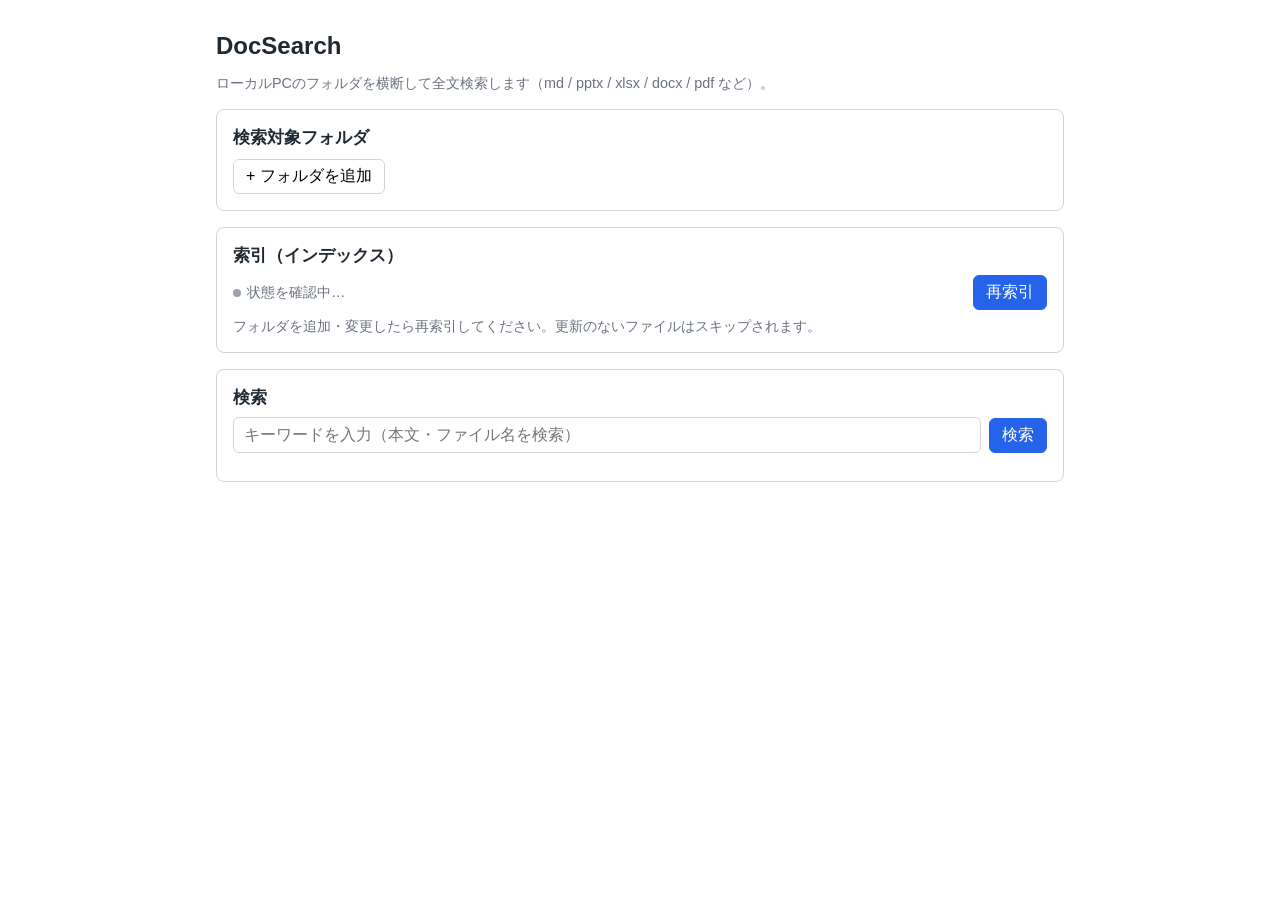
==== app/src/main/resources/static/index.html @ 561de0df "[2026/06/21]ローカル全文検索アプリ（Lucene + Tika）の実装と JRE 同梱配布" ====
<!DOCTYPE html>
<html lang="ja">
<head>
    <meta charset="UTF-8">
    <meta name="viewport" content="width=device-width, initial-scale=1.0">
    <title>DocSearch</title>
    <style>
        :root { --border: #d1d5db; --muted: #6b7280; --accent: #2563eb; --bg: #f9fafb; }
        * { box-sizing: border-box; }
        body {
            font-family: "Segoe UI", "Yu Gothic UI", sans-serif;
            max-width: 880px; margin: 32px auto; padding: 0 16px; color: #1f2933;
        }
        h1 { font-size: 1.5rem; margin-bottom: 4px; }
        h2 { font-size: 1.05rem; margin: 0 0 8px; }
        .muted { color: var(--muted); font-size: 0.9rem; }
        section { border: 1px solid var(--border); border-radius: 8px; padding: 16px; margin-top: 16px; }
        button {
            font: inherit; padding: 6px 12px; border: 1px solid var(--border);
            border-radius: 6px; background: #fff; cursor: pointer;
        }
        button:hover { background: var(--bg); }
        button:disabled { opacity: 0.5; cursor: default; }
        button.primary { background: var(--accent); color: #fff; border-color: var(--accent); }
        button.primary:hover { filter: brightness(1.05); }
        .folder-list { list-style: none; padding: 0; margin: 0 0 10px; }
        .folder-list li {
            display: flex; align-items: center; justify-content: space-between;
            padding: 8px 10px; border: 1px solid var(--border); border-radius: 6px; margin-bottom: 6px;
        }
        .folder-list code { font-size: 0.9rem; word-break: break-all; }
        .row { display: flex; gap: 8px; align-items: center; }
        .search-row input[type=text] {
            flex: 1; font: inherit; padding: 8px 10px; border: 1px solid var(--border); border-radius: 6px;
        }
        .index-bar { display: flex; align-items: center; justify-content: space-between; gap: 12px; flex-wrap: wrap; }
        .hint { color: var(--muted); font-size: 0.85rem; margin: 8px 0 0; }
        .badge { display:inline-block; background:#eef2ff; color:#3730a3; border-radius: 10px; padding: 1px 8px; font-size: 0.8rem; }
        .dot { display:inline-block; width:8px; height:8px; border-radius:50%; background:#9ca3af; margin-right:6px; }
        .dot.busy { background:#f59e0b; animation: pulse 1s infinite; }
        .dot.ready { background:#16a34a; }
        @keyframes pulse { 0%,100%{opacity:1} 50%{opacity:0.3} }

        .results { list-style: none; padding: 0; margin: 12px 0 0; }
        .results li { padding: 12px 0; border-bottom: 1px solid var(--border); }
        .results .name { font-weight: 600; word-break: break-all; }
        .results .snippet { margin: 4px 0; color: #374151; font-size: 0.9rem; line-height: 1.5; }
        .results .snippet mark { background: #fde68a; padding: 0 1px; }
        .results .meta { color: var(--muted); font-size: 0.82rem; word-break: break-all; }

        /* modal */
        .overlay { position: fixed; inset: 0; background: rgba(0,0,0,0.4); display: none; align-items: center; justify-content: center; }
        .overlay.open { display: flex; }
        .modal { background: #fff; width: min(640px, 92vw); max-height: 80vh; border-radius: 10px; display: flex; flex-direction: column; overflow: hidden; }
        .modal header { padding: 14px 16px; border-bottom: 1px solid var(--border); }
        .modal .current { font-size: 0.85rem; color: var(--muted); word-break: break-all; }
        .modal .body { overflow: auto; padding: 8px 16px; flex: 1; }
        .modal footer { padding: 12px 16px; border-top: 1px solid var(--border); display: flex; justify-content: space-between; gap: 8px; }
        .dir-list { list-style: none; padding: 0; margin: 0; }
        .dir-list li { padding: 8px 6px; border-radius: 6px; cursor: pointer; }
        .dir-list li:hover { background: var(--bg); }
        .empty { color: var(--muted); padding: 12px 6px; }
    </style>
</head>
<body>
    <h1>DocSearch</h1>
    <p class="muted">ローカルPCのフォルダを横断して全文検索します（md / pptx / xlsx / docx / pdf など）。</p>

    <section>
        <h2>検索対象フォルダ</h2>
        <ul id="folderList" class="folder-list"></ul>
        <p id="noFolders" class="hint" hidden>まだ対象フォルダがありません。「フォルダを追加」から選択してください。</p>
        <button id="addFolderBtn">+ フォルダを追加</button>
    </section>

    <section>
        <h2>索引（インデックス）</h2>
        <div class="index-bar">
            <div id="indexStatus" class="muted"><span class="dot"></span>状態を確認中…</div>
            <button id="reindexBtn" class="primary">再索引</button>
        </div>
        <p class="hint">フォルダを追加・変更したら再索引してください。更新のないファイルはスキップされます。</p>
    </section>

    <section>
        <h2>検索</h2>
        <div class="row search-row">
            <input id="searchInput" type="text" placeholder="キーワードを入力（本文・ファイル名を検索）" autocomplete="off">
            <button id="searchBtn" class="primary">検索</button>
        </div>
        <p id="searchStatus" class="hint"></p>
        <ul id="results" class="results"></ul>
    </section>

    <!-- ディレクトリブラウザ -->
    <div id="overlay" class="overlay">
        <div class="modal">
            <header>
                <strong>フォルダを選択</strong>
                <div id="modalCurrent" class="current">ドライブを選択してください</div>
            </header>
            <div class="body">
                <ul id="dirList" class="dir-list"></ul>
            </div>
            <footer>
                <button id="upBtn">↑ 上へ</button>
                <span style="flex:1"></span>
                <button id="cancelBtn">キャンセル</button>
                <button id="selectBtn" class="primary" disabled>このフォルダを追加</button>
            </footer>
        </div>
    </div>

    <script>
        const $ = (id) => document.getElementById(id);
        let folders = [];
        let browseCurrent = "";
        let browseParent = "";
        let statusTimer = null;

        // ---- 設定（対象フォルダ） ----
        async function loadFolders() {
            const data = await (await fetch("/api/settings")).json();
            folders = data.folders || [];
            renderFolders();
        }
        async function saveFolders() {
            const res = await fetch("/api/settings", {
                method: "PUT", headers: { "Content-Type": "application/json" },
                body: JSON.stringify({ folders })
            });
            folders = (await res.json()).folders || [];
            renderFolders();
        }
        function renderFolders() {
            const list = $("folderList");
            list.innerHTML = "";
            $("noFolders").hidden = folders.length > 0;
            folders.forEach((path, i) => {
                const li = document.createElement("li");
                const code = document.createElement("code");
                code.textContent = path;
                const btn = document.createElement("button");
                btn.textContent = "削除";
                btn.onclick = () => { folders.splice(i, 1); saveFolders(); };
                li.append(code, btn);
                list.appendChild(li);
            });
        }

        // ---- 索引状態 ----
        async function loadStatus() {
            try {
                const s = await (await fetch("/api/index/status")).json();
                renderStatus(s);
                if (s.indexing) {
                    if (!statusTimer) statusTimer = setInterval(loadStatus, 1500);
                    $("reindexBtn").disabled = true;
                } else {
                    if (statusTimer) { clearInterval(statusTimer); statusTimer = null; }
                    $("reindexBtn").disabled = false;
                }
            } catch { /* ignore */ }
        }
        function renderStatus(s) {
            const el = $("indexStatus");
            if (s.indexing) {
                el.innerHTML = `<span class="dot busy"></span>索引作成中…（${s.docCount} 件）`;
                return;
            }
            const last = s.lastIndexedEpochMs ? "最終索引 " + fmtDate(s.lastIndexedEpochMs) : "未索引";
            el.innerHTML = `<span class="dot ready"></span>索引済み ${s.docCount} 件 ・ ${last}`;
        }
        async function reindex() {
            const res = await fetch("/api/index/reindex", { method: "POST" });
            if (!res.ok) {
                const err = await res.json().catch(() => ({}));
                alert(err.error || "再索引を開始できませんでした");
                return;
            }
            loadStatus();
        }

        // ---- ディレクトリブラウザ ----
        async function browse(path) {
            const url = path ? `/api/browse?path=${encodeURIComponent(path)}` : "/api/browse";
            const res = await fetch(url);
            if (!res.ok) {
                const err = await res.json().catch(() => ({}));
                alert(err.error || "フォルダを開けませんでした");
                return;
            }
            const data = await res.json();
            browseCurrent = data.current || "";
            browseParent = data.parent || "";
            $("modalCurrent").textContent = browseCurrent || "ドライブを選択してください";
            $("selectBtn").disabled = !browseCurrent;
            $("upBtn").disabled = !browseCurrent;

            const dirList = $("dirList");
            dirList.innerHTML = "";
            const entries = data.entries || [];
            if (entries.length === 0) {
                const li = document.createElement("li");
                li.className = "empty";
                li.textContent = "（サブフォルダはありません）";
                dirList.appendChild(li);
            }
            entries.forEach((entry) => {
                const li = document.createElement("li");
                li.textContent = "📁 " + entry.name;
                li.onclick = () => browse(entry.path);
                dirList.appendChild(li);
            });
        }
        function openModal() { $("overlay").classList.add("open"); browse(""); }
        function closeModal() { $("overlay").classList.remove("open"); }

        // ---- 検索 ----
        async function runSearch() {
            const q = $("searchInput").value.trim();
            if (!q) { $("searchStatus").textContent = "検索語を入力してください。"; $("results").innerHTML = ""; return; }
            $("searchStatus").textContent = "検索中…";
            const res = await fetch(`/api/search?q=${encodeURIComponent(q)}`);
            if (!res.ok) {
                const err = await res.json().catch(() => ({}));
                $("searchStatus").textContent = err.error || "検索に失敗しました";
                return;
            }
            renderResults(await res.json());
        }
        function renderResults(data) {
            const hits = data.hits || [];
            let status = `${data.total} 件ヒット`;
            if (data.total >= data.limit) status += `（上限 ${data.limit} 件で打ち切り）`;
            $("searchStatus").innerHTML = `<span class="badge">${status}</span>`;
            const list = $("results");
            list.innerHTML = "";
            if (hits.length === 0) {
                if (data.total === 0) $("searchStatus").innerHTML += " — 該当なし（索引が空の場合は先に再索引してください）";
                return;
            }
            hits.forEach((h) => {
                const li = document.createElement("li");
                const name = document.createElement("div");
                name.className = "name";
                name.textContent = h.fileName;
                const snippet = document.createElement("div");
                snippet.className = "snippet";
                snippet.innerHTML = h.snippet || "";   // サーバ側でエスケープ済み（<mark> のみ）
                const meta = document.createElement("div");
                meta.className = "meta";
                meta.textContent = `${h.parentPath} ・ ${fmtSize(h.sizeBytes)} ・ ${fmtDate(h.lastModifiedEpochMs)}`;
                li.append(name, snippet, meta);
                list.appendChild(li);
            });
        }

        // ---- ユーティリティ ----
        function fmtSize(bytes) {
            if (bytes < 1024) return bytes + " B";
            const units = ["KB", "MB", "GB", "TB"];
            let v = bytes / 1024, i = 0;
            while (v >= 1024 && i < units.length - 1) { v /= 1024; i++; }
            return v.toFixed(1) + " " + units[i];
        }
        function fmtDate(ms) {
            if (!ms) return "-";
            const d = new Date(ms);
            const p = (n) => String(n).padStart(2, "0");
            return `${d.getFullYear()}-${p(d.getMonth()+1)}-${p(d.getDate())} ${p(d.getHours())}:${p(d.getMinutes())}`;
        }

        // ---- イベント ----
        $("addFolderBtn").onclick = openModal;
        $("cancelBtn").onclick = closeModal;
        $("upBtn").onclick = () => browse(browseParent);
        $("selectBtn").onclick = () => {
            if (browseCurrent && !folders.includes(browseCurrent)) { folders.push(browseCurrent); saveFolders(); }
            closeModal();
        };
        $("overlay").onclick = (e) => { if (e.target === $("overlay")) closeModal(); };
        $("reindexBtn").onclick = reindex;
        $("searchBtn").onclick = runSearch;
        $("searchInput").addEventListener("keydown", (e) => { if (e.key === "Enter") runSearch(); });

        loadFolders();
        loadStatus();
    </script>
</body>
</html>
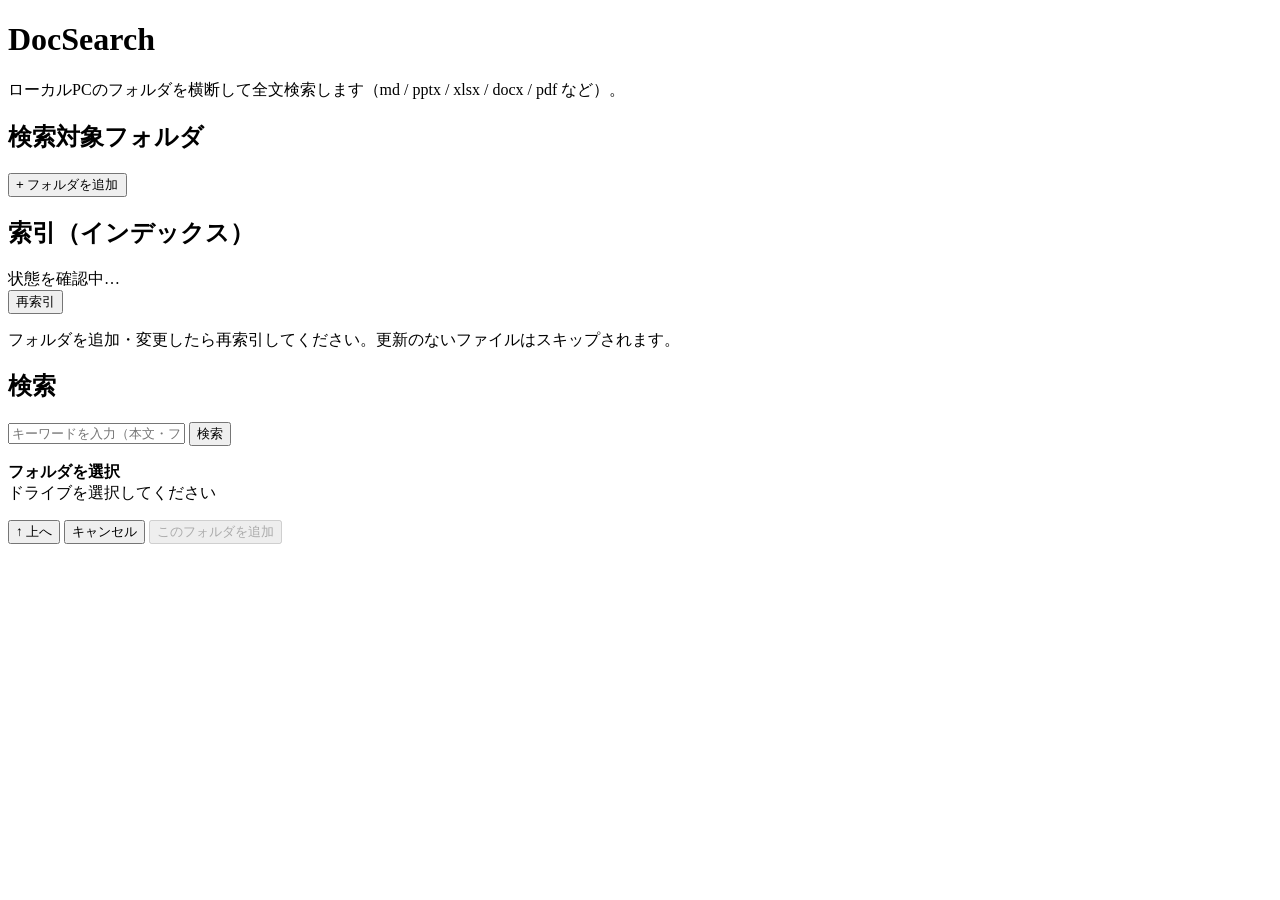
==== commit f3f3d141: "[2026/06/28]css と JavaScript 追加" ====
--- a/app/src/main/resources/static/index.html
+++ b/app/src/main/resources/static/index.html
@@ -4,63 +4,7 @@
     <meta charset="UTF-8">
     <meta name="viewport" content="width=device-width, initial-scale=1.0">
     <title>DocSearch</title>
-    <style>
-        :root { --border: #d1d5db; --muted: #6b7280; --accent: #2563eb; --bg: #f9fafb; }
-        * { box-sizing: border-box; }
-        body {
-            font-family: "Segoe UI", "Yu Gothic UI", sans-serif;
-            max-width: 880px; margin: 32px auto; padding: 0 16px; color: #1f2933;
-        }
-        h1 { font-size: 1.5rem; margin-bottom: 4px; }
-        h2 { font-size: 1.05rem; margin: 0 0 8px; }
-        .muted { color: var(--muted); font-size: 0.9rem; }
-        section { border: 1px solid var(--border); border-radius: 8px; padding: 16px; margin-top: 16px; }
-        button {
-            font: inherit; padding: 6px 12px; border: 1px solid var(--border);
-            border-radius: 6px; background: #fff; cursor: pointer;
-        }
-        button:hover { background: var(--bg); }
-        button:disabled { opacity: 0.5; cursor: default; }
-        button.primary { background: var(--accent); color: #fff; border-color: var(--accent); }
-        button.primary:hover { filter: brightness(1.05); }
-        .folder-list { list-style: none; padding: 0; margin: 0 0 10px; }
-        .folder-list li {
-            display: flex; align-items: center; justify-content: space-between;
-            padding: 8px 10px; border: 1px solid var(--border); border-radius: 6px; margin-bottom: 6px;
-        }
-        .folder-list code { font-size: 0.9rem; word-break: break-all; }
-        .row { display: flex; gap: 8px; align-items: center; }
-        .search-row input[type=text] {
-            flex: 1; font: inherit; padding: 8px 10px; border: 1px solid var(--border); border-radius: 6px;
-        }
-        .index-bar { display: flex; align-items: center; justify-content: space-between; gap: 12px; flex-wrap: wrap; }
-        .hint { color: var(--muted); font-size: 0.85rem; margin: 8px 0 0; }
-        .badge { display:inline-block; background:#eef2ff; color:#3730a3; border-radius: 10px; padding: 1px 8px; font-size: 0.8rem; }
-        .dot { display:inline-block; width:8px; height:8px; border-radius:50%; background:#9ca3af; margin-right:6px; }
-        .dot.busy { background:#f59e0b; animation: pulse 1s infinite; }
-        .dot.ready { background:#16a34a; }
-        @keyframes pulse { 0%,100%{opacity:1} 50%{opacity:0.3} }
-
-        .results { list-style: none; padding: 0; margin: 12px 0 0; }
-        .results li { padding: 12px 0; border-bottom: 1px solid var(--border); }
-        .results .name { font-weight: 600; word-break: break-all; }
-        .results .snippet { margin: 4px 0; color: #374151; font-size: 0.9rem; line-height: 1.5; }
-        .results .snippet mark { background: #fde68a; padding: 0 1px; }
-        .results .meta { color: var(--muted); font-size: 0.82rem; word-break: break-all; }
-
-        /* modal */
-        .overlay { position: fixed; inset: 0; background: rgba(0,0,0,0.4); display: none; align-items: center; justify-content: center; }
-        .overlay.open { display: flex; }
-        .modal { background: #fff; width: min(640px, 92vw); max-height: 80vh; border-radius: 10px; display: flex; flex-direction: column; overflow: hidden; }
-        .modal header { padding: 14px 16px; border-bottom: 1px solid var(--border); }
-        .modal .current { font-size: 0.85rem; color: var(--muted); word-break: break-all; }
-        .modal .body { overflow: auto; padding: 8px 16px; flex: 1; }
-        .modal footer { padding: 12px 16px; border-top: 1px solid var(--border); display: flex; justify-content: space-between; gap: 8px; }
-        .dir-list { list-style: none; padding: 0; margin: 0; }
-        .dir-list li { padding: 8px 6px; border-radius: 6px; cursor: pointer; }
-        .dir-list li:hover { background: var(--bg); }
-        .empty { color: var(--muted); padding: 12px 6px; }
-    </style>
+    <link rel="stylesheet" href="/css/style.css">
 </head>
 <body>
     <h1>DocSearch</h1>
@@ -111,181 +55,6 @@
         </div>
     </div>
 
-    <script>
-        const $ = (id) => document.getElementById(id);
-        let folders = [];
-        let browseCurrent = "";
-        let browseParent = "";
-        let statusTimer = null;
-
-        // ---- 設定（対象フォルダ） ----
-        async function loadFolders() {
-            const data = await (await fetch("/api/settings")).json();
-            folders = data.folders || [];
-            renderFolders();
-        }
-        async function saveFolders() {
-            const res = await fetch("/api/settings", {
-                method: "PUT", headers: { "Content-Type": "application/json" },
-                body: JSON.stringify({ folders })
-            });
-            folders = (await res.json()).folders || [];
-            renderFolders();
-        }
-        function renderFolders() {
-            const list = $("folderList");
-            list.innerHTML = "";
-            $("noFolders").hidden = folders.length > 0;
-            folders.forEach((path, i) => {
-                const li = document.createElement("li");
-                const code = document.createElement("code");
-                code.textContent = path;
-                const btn = document.createElement("button");
-                btn.textContent = "削除";
-                btn.onclick = () => { folders.splice(i, 1); saveFolders(); };
-                li.append(code, btn);
-                list.appendChild(li);
-            });
-        }
-
-        // ---- 索引状態 ----
-        async function loadStatus() {
-            try {
-                const s = await (await fetch("/api/index/status")).json();
-                renderStatus(s);
-                if (s.indexing) {
-                    if (!statusTimer) statusTimer = setInterval(loadStatus, 1500);
-                    $("reindexBtn").disabled = true;
-                } else {
-                    if (statusTimer) { clearInterval(statusTimer); statusTimer = null; }
-                    $("reindexBtn").disabled = false;
-                }
-            } catch { /* ignore */ }
-        }
-        function renderStatus(s) {
-            const el = $("indexStatus");
-            if (s.indexing) {
-                el.innerHTML = `<span class="dot busy"></span>索引作成中…（${s.docCount} 件）`;
-                return;
-            }
-            const last = s.lastIndexedEpochMs ? "最終索引 " + fmtDate(s.lastIndexedEpochMs) : "未索引";
-            el.innerHTML = `<span class="dot ready"></span>索引済み ${s.docCount} 件 ・ ${last}`;
-        }
-        async function reindex() {
-            const res = await fetch("/api/index/reindex", { method: "POST" });
-            if (!res.ok) {
-                const err = await res.json().catch(() => ({}));
-                alert(err.error || "再索引を開始できませんでした");
-                return;
-            }
-            loadStatus();
-        }
-
-        // ---- ディレクトリブラウザ ----
-        async function browse(path) {
-            const url = path ? `/api/browse?path=${encodeURIComponent(path)}` : "/api/browse";
-            const res = await fetch(url);
-            if (!res.ok) {
-                const err = await res.json().catch(() => ({}));
-                alert(err.error || "フォルダを開けませんでした");
-                return;
-            }
-            const data = await res.json();
-            browseCurrent = data.current || "";
-            browseParent = data.parent || "";
-            $("modalCurrent").textContent = browseCurrent || "ドライブを選択してください";
-            $("selectBtn").disabled = !browseCurrent;
-            $("upBtn").disabled = !browseCurrent;
-
-            const dirList = $("dirList");
-            dirList.innerHTML = "";
-            const entries = data.entries || [];
-            if (entries.length === 0) {
-                const li = document.createElement("li");
-                li.className = "empty";
-                li.textContent = "（サブフォルダはありません）";
-                dirList.appendChild(li);
-            }
-            entries.forEach((entry) => {
-                const li = document.createElement("li");
-                li.textContent = "📁 " + entry.name;
-                li.onclick = () => browse(entry.path);
-                dirList.appendChild(li);
-            });
-        }
-        function openModal() { $("overlay").classList.add("open"); browse(""); }
-        function closeModal() { $("overlay").classList.remove("open"); }
-
-        // ---- 検索 ----
-        async function runSearch() {
-            const q = $("searchInput").value.trim();
-            if (!q) { $("searchStatus").textContent = "検索語を入力してください。"; $("results").innerHTML = ""; return; }
-            $("searchStatus").textContent = "検索中…";
-            const res = await fetch(`/api/search?q=${encodeURIComponent(q)}`);
-            if (!res.ok) {
-                const err = await res.json().catch(() => ({}));
-                $("searchStatus").textContent = err.error || "検索に失敗しました";
-                return;
-            }
-            renderResults(await res.json());
-        }
-        function renderResults(data) {
-            const hits = data.hits || [];
-            let status = `${data.total} 件ヒット`;
-            if (data.total >= data.limit) status += `（上限 ${data.limit} 件で打ち切り）`;
-            $("searchStatus").innerHTML = `<span class="badge">${status}</span>`;
-            const list = $("results");
-            list.innerHTML = "";
-            if (hits.length === 0) {
-                if (data.total === 0) $("searchStatus").innerHTML += " — 該当なし（索引が空の場合は先に再索引してください）";
-                return;
-            }
-            hits.forEach((h) => {
-                const li = document.createElement("li");
-                const name = document.createElement("div");
-                name.className = "name";
-                name.textContent = h.fileName;
-                const snippet = document.createElement("div");
-                snippet.className = "snippet";
-                snippet.innerHTML = h.snippet || "";   // サーバ側でエスケープ済み（<mark> のみ）
-                const meta = document.createElement("div");
-                meta.className = "meta";
-                meta.textContent = `${h.parentPath} ・ ${fmtSize(h.sizeBytes)} ・ ${fmtDate(h.lastModifiedEpochMs)}`;
-                li.append(name, snippet, meta);
-                list.appendChild(li);
-            });
-        }
-
-        // ---- ユーティリティ ----
-        function fmtSize(bytes) {
-            if (bytes < 1024) return bytes + " B";
-            const units = ["KB", "MB", "GB", "TB"];
-            let v = bytes / 1024, i = 0;
-            while (v >= 1024 && i < units.length - 1) { v /= 1024; i++; }
-            return v.toFixed(1) + " " + units[i];
-        }
-        function fmtDate(ms) {
-            if (!ms) return "-";
-            const d = new Date(ms);
-            const p = (n) => String(n).padStart(2, "0");
-            return `${d.getFullYear()}-${p(d.getMonth()+1)}-${p(d.getDate())} ${p(d.getHours())}:${p(d.getMinutes())}`;
-        }
-
-        // ---- イベント ----
-        $("addFolderBtn").onclick = openModal;
-        $("cancelBtn").onclick = closeModal;
-        $("upBtn").onclick = () => browse(browseParent);
-        $("selectBtn").onclick = () => {
-            if (browseCurrent && !folders.includes(browseCurrent)) { folders.push(browseCurrent); saveFolders(); }
-            closeModal();
-        };
-        $("overlay").onclick = (e) => { if (e.target === $("overlay")) closeModal(); };
-        $("reindexBtn").onclick = reindex;
-        $("searchBtn").onclick = runSearch;
-        $("searchInput").addEventListener("keydown", (e) => { if (e.key === "Enter") runSearch(); });
-
-        loadFolders();
-        loadStatus();
-    </script>
+    <script src="/js/app.js" defer></script>
 </body>
 </html>
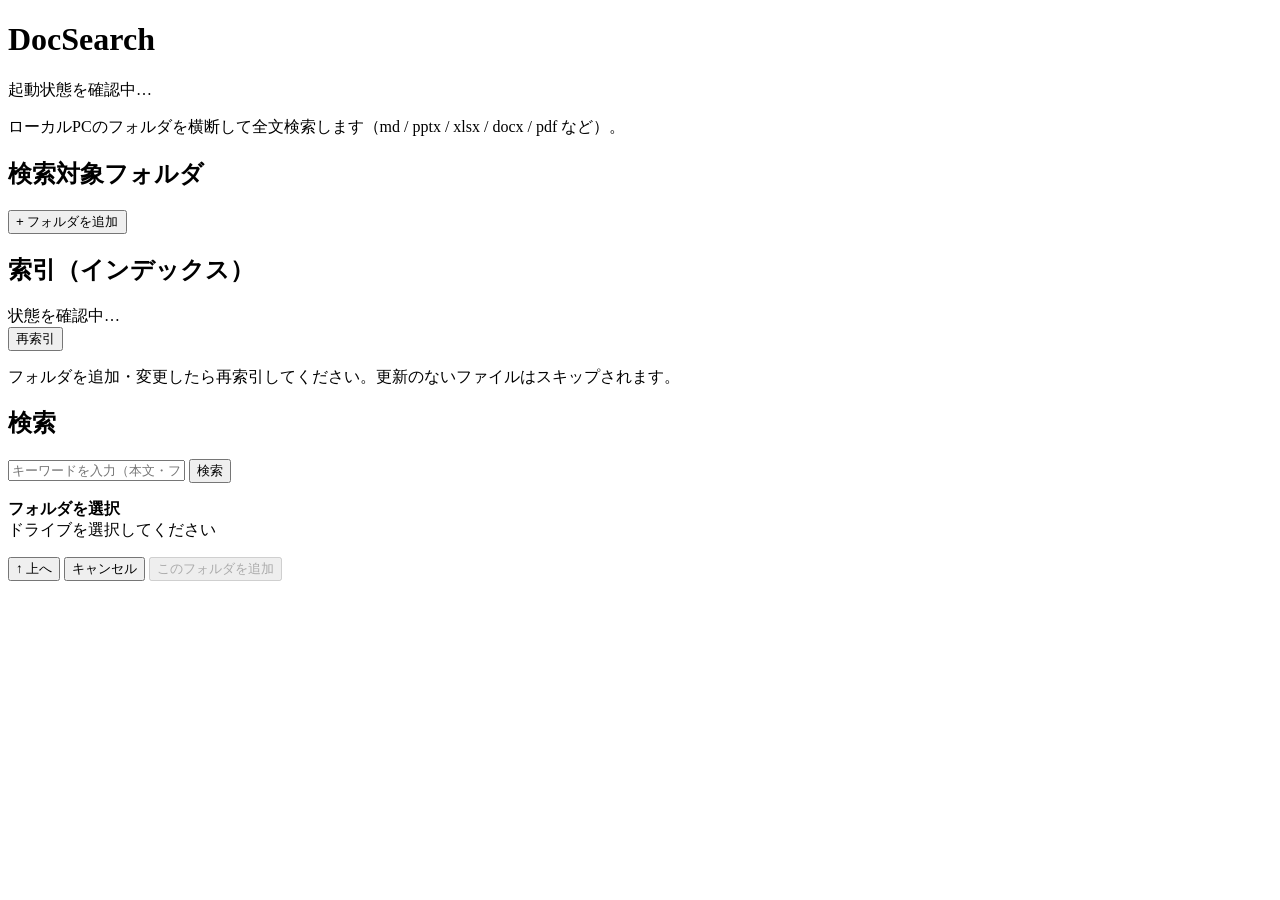
==== commit 1bfdfec8: "[2026/06/29]HealthCheck追加" ====
--- a/app/src/main/resources/static/index.html
+++ b/app/src/main/resources/static/index.html
@@ -7,7 +7,10 @@
     <link rel="stylesheet" href="/css/style.css">
 </head>
 <body>
-    <h1>DocSearch</h1>
+    <div class="app-header">
+        <h1>DocSearch</h1>
+        <span id="healthStatus" class="health" title="アプリの稼働状態"><span id="healthDot" class="dot"></span><span id="healthText">起動状態を確認中…</span></span>
+    </div>
     <p class="muted">ローカルPCのフォルダを横断して全文検索します（md / pptx / xlsx / docx / pdf など）。</p>
 
     <section>
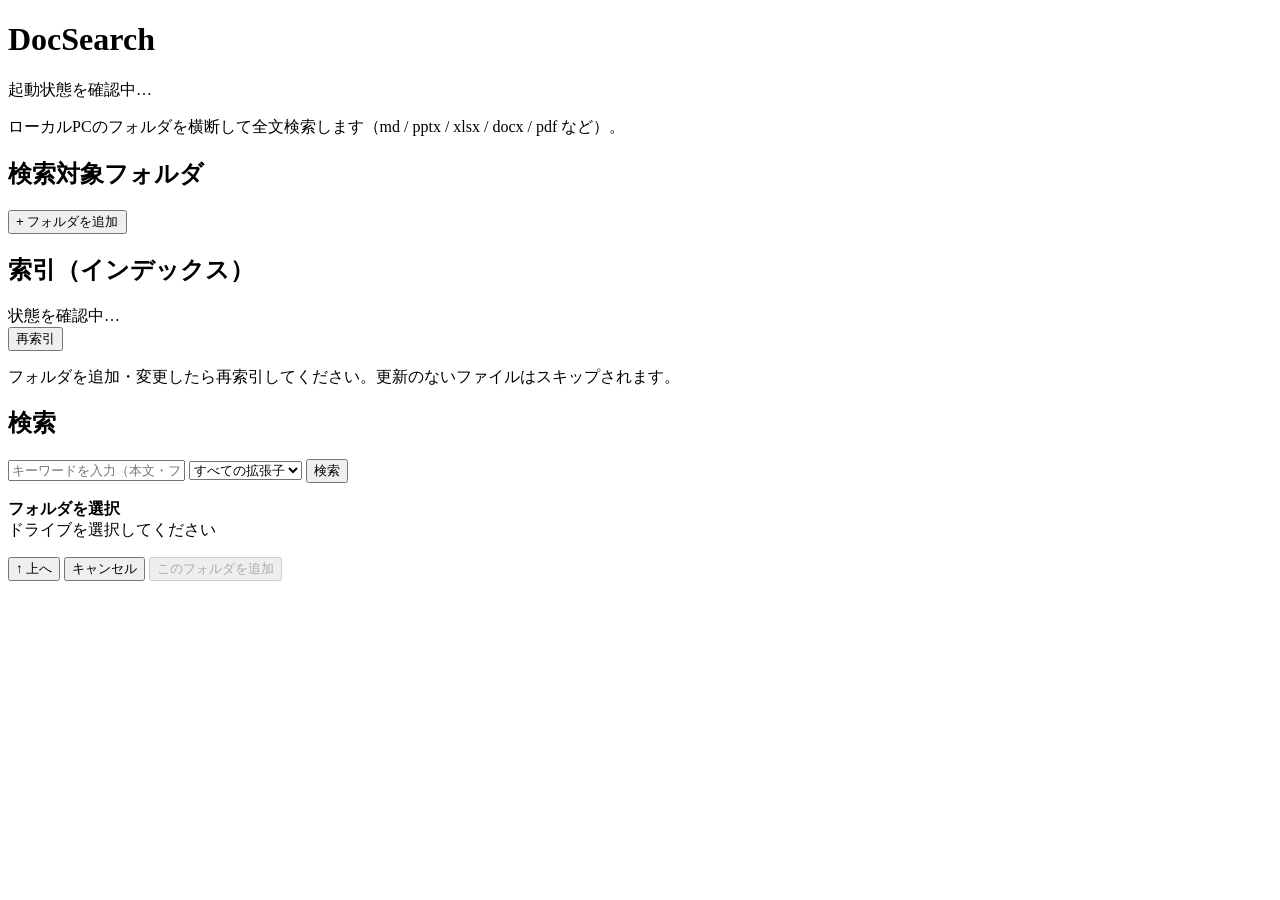
==== commit fc8205f2: "[2026/08/11]検索結果の拡張子フィルタ機能を追加" ====
--- a/app/src/main/resources/static/index.html
+++ b/app/src/main/resources/static/index.html
@@ -33,6 +33,9 @@
         <h2>検索</h2>
         <div class="row search-row">
             <input id="searchInput" type="text" placeholder="キーワードを入力（本文・ファイル名を検索）" autocomplete="off">
+            <select id="extFilter" title="拡張子で絞り込み">
+                <option value="">すべての拡張子</option>
+            </select>
             <button id="searchBtn" class="primary">検索</button>
         </div>
         <p id="searchStatus" class="hint"></p>
